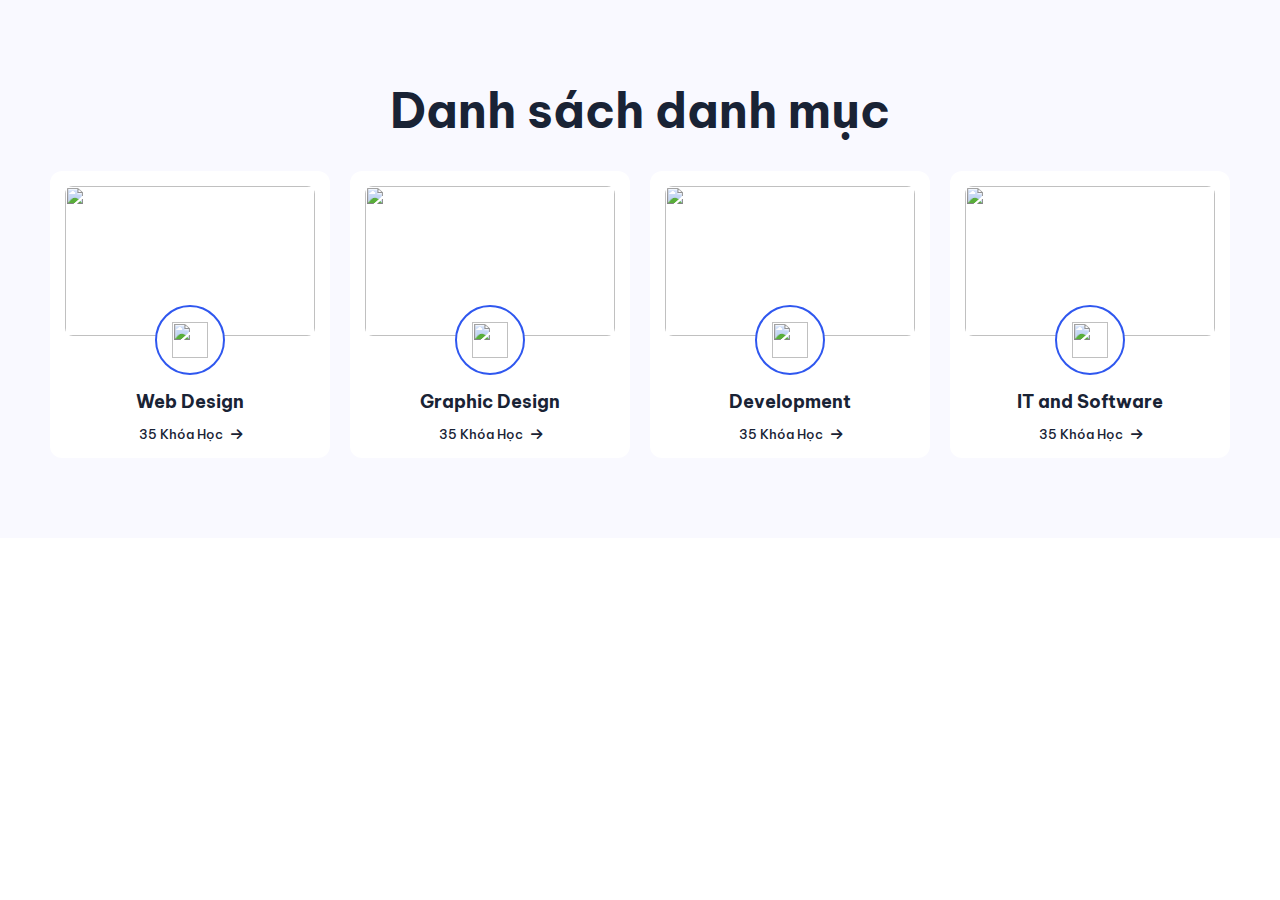
==== cau-2.html @ 4d20f206 "upload time 1" ====
<!DOCTYPE html>
<html lang="en">

<head>
    <meta charset="UTF-8">
    <meta name="viewport" content="width=device-width, initial-scale=1.0">
    <title>Câu 2</title>
    <link rel="stylesheet" href="/css/cau-2.css">
    <link rel="stylesheet" href="https://cdnjs.cloudflare.com/ajax/libs/font-awesome/6.5.1/css/all.min.css">
</head>

<body>
    <style>
        @import url('https://fonts.googleapis.com/css2?family=Be+Vietnam+Pro:ital,wght@0,100;0,200;0,300;0,400;0,500;0,600;0,700;0,800;0,900;1,100;1,200;1,300;1,400;1,500;1,600;1,700;1,800;1,900&display=swap');
    </style>
    <div class="section">
        <div class="container">
            <h2 class="title">Danh sách danh mục</h2>
            <div class="list">
                <div class="item">
                    <a href="#" class="inner__image">
                        <img src="https://course-front-end-24.vercel.app/lessons/lesson-6/images/image-1.jpg">
                    </a>
                    <div class="inner__icon">
                        <img src="https://course-front-end-24.vercel.app/lessons/lesson-6/images/web-design.png">
                    </div>
                    <h3 class="inner__title">
                        <a href="#">Web Design</a>
                    </h3>
                    <a href="#" class="inner__button">
                        35 Khóa Học <i class="fa-solid fa-arrow-right"></i>
                    </a>
                </div>
                <div class="item">
                    <a href="#" class="inner__image">
                        <img src="https://course-front-end-24.vercel.app/lessons/lesson-6/images/image-2.jpg">
                    </a>
                    <div class="inner__icon">
                        <img src="https://course-front-end-24.vercel.app/lessons/lesson-6/images/design.png">
                    </div>
                    <h3 class="inner__title">
                        <a href="#">Graphic Design</a>
                    </h3>
                    <a href="#" class="inner__button">
                        35 Khóa Học <i class="fa-solid fa-arrow-right"></i>
                    </a>
                </div>
                <div class="item">
                    <a href="#" class="inner__image">
                        <img src="https://course-front-end-24.vercel.app/lessons/lesson-6/images/image-3.jpg">
                    </a>
                    <div class="inner__icon">
                        <img src="https://course-front-end-24.vercel.app/lessons/lesson-6/images/personal.png">
                    </div>
                    <h3 class="inner__title">
                        <a href="#">Development</a>
                    </h3>
                    <a href="#" class="inner__button">
                        35 Khóa Học <i class="fa-solid fa-arrow-right"></i>
                    </a>
                </div>
                <div class="item">
                    <a href="#" class="inner__image">
                        <img src="https://course-front-end-24.vercel.app/lessons/lesson-6/images/image-4.jpg">
                    </a>
                    <div class="inner__icon">
                        <img src="https://course-front-end-24.vercel.app/lessons/lesson-6/images/server.png">
                    </div>
                    <h3 class="inner__title">
                        <a href="#">IT and Software</a>
                    </h3>
                    <a href="#" class="inner__button">
                        35 Khóa Học <i class="fa-solid fa-arrow-right"></i>
                    </a>
                </div>
            </div>
        </div>
    </div>
</body>

</html>
---- css/cau-2.css ----
* {
  box-sizing: border-box;
}

body {
  margin: 0;
}
.section {
  background-color: #F9F9FF;
  padding: 80px 0;
  font-family: "Be Vietnam Pro", sans-serif;
}

.container {
  width: 1180px;
  margin-left: auto;
  margin-right: auto;
}

.title {
color: #192335;
font-size: 48px;
font-weight: 700;
margin-bottom: 30px;
margin-top: 0;
text-align: center;
}

.list {
  display: flex;
  flex-wrap: wrap;
}

.item {
background: #ffffff;
border-radius: 12px;
margin-right: 20px;
padding: 15px;
text-align: center;
width: calc(25% - 15px);
}

.item:nth-child(4) {
  margin-right: 0;
}

.inner__image img {
width: 100%;
height: 150px;
object-fit: contain;
border-radius: 8px;
}
a {
    text-decoration: none;
  }
.inner__icon {
    width: 70px;
    height: 70px;
    border-radius: 50%;
    background: #ffffff;
    padding: 15px;
    margin-top: -35px;
    margin-left: auto;
    margin-right: auto;
    position: relative;
    border: 2px solid #2F57EF;
}

.inner__icon img {
  width: 100%;
  height: 100%;
  object-fit: contain;
}

.inner__title {
  margin-top: 15px;
  margin-bottom: 10px;
  font-size: 18px;
}

.inner__title a {
  color: #192335;
}

.inner__title a:hover {
  color: #2F57EF;
}

.inner__button {
  color: #192335;
  font-size: 13px;
  font-weight: 500;
}

.inner__button i {
  margin-left: 5px;
}

.inner__button:hover {
  color: #2F57EF;
}
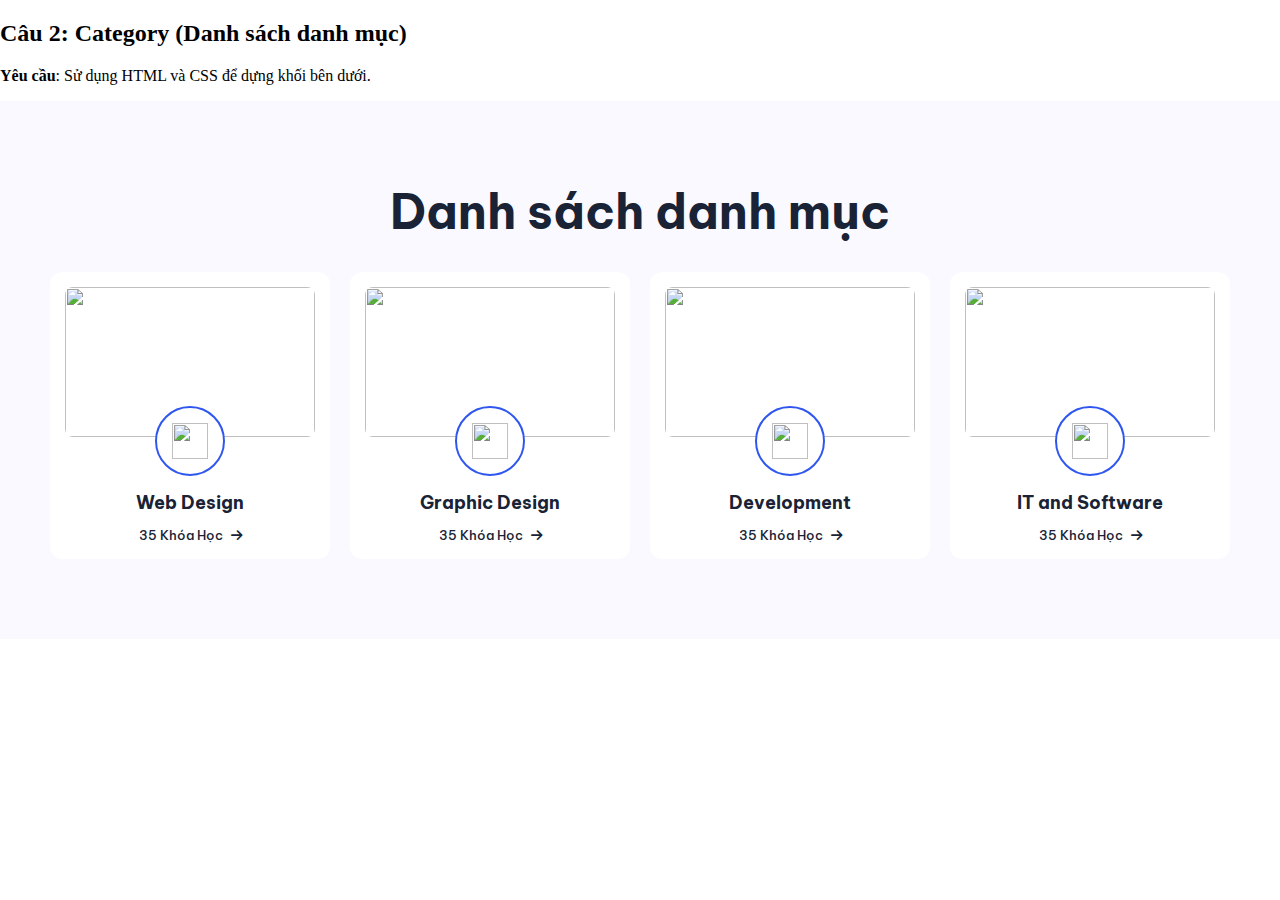
==== commit 7e389ab8: "upload time 1" ====
--- a/cau-2.html
+++ b/cau-2.html
@@ -12,7 +12,26 @@
 <body>
     <style>
         @import url('https://fonts.googleapis.com/css2?family=Be+Vietnam+Pro:ital,wght@0,100;0,200;0,300;0,400;0,500;0,600;0,700;0,800;0,900;1,100;1,200;1,300;1,400;1,500;1,600;1,700;1,800;1,900&display=swap');
+        h2 {
+            display: block;
+            font-size: 1.5em;
+            margin-block-start: 0.83em;
+            margin-block-end: 0.83em;
+            margin-inline-start: 0px;
+            margin-inline-end: 0px;
+            font-weight: bold;
+        }
+
+        p {
+            display: block;
+            margin-block-start: 1em;
+            margin-block-end: 1em;
+            margin-inline-start: 0px;
+            margin-inline-end: 0px;
+        }
     </style>
+    <h2>Câu 2: Category (Danh sách danh mục)</h2>
+    <p><strong>Yêu cầu</strong>: Sử dụng HTML và CSS để dựng khối bên dưới.</p>  
     <div class="section">
         <div class="container">
             <h2 class="title">Danh sách danh mục</h2>
